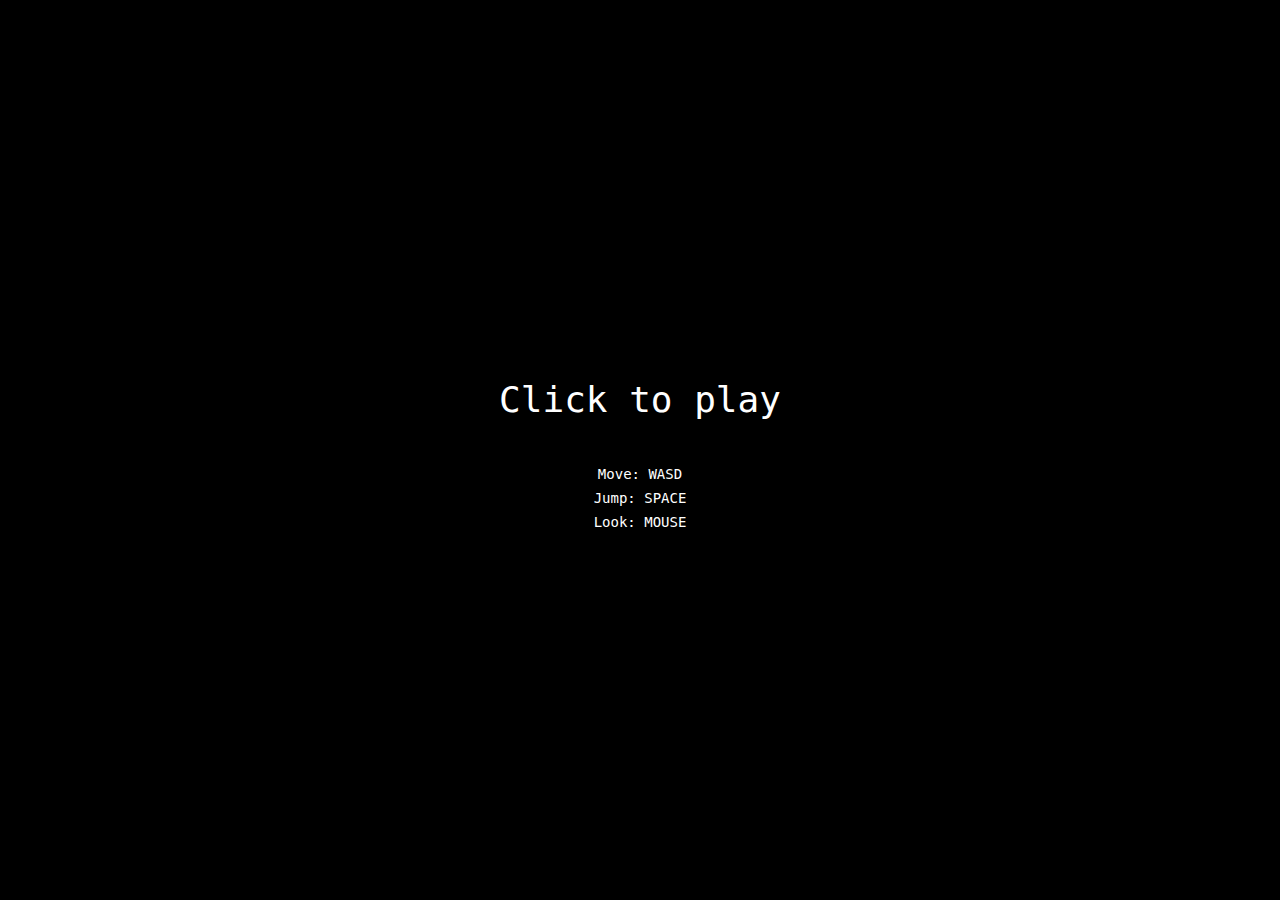
==== FP - 3D sokoban/index.html @ a09db3bf "Merapihkan directory" ====
<!DOCTYPE html>
<html>

<head>
    <meta charset="utf-8">
    <title>FP Grafika Komputer</title>
    <link type="text/css" rel="stylesheet" href="style.css">
</head>

<body>
    <div id="blocker">
        <div id="instructions">
            <p style="font-size:36px">
                Click to play
            </p>
            <p>
                Move: WASD<br />
                Jump: SPACE<br />
                Look: MOUSE
            </p>
        </div>
    </div>
</body>

</html>

<script type="module">
    import { PointerLockControls } from 'https://threejsfundamentals.org/threejs/resources/threejs/r132/examples/jsm/controls/PointerLockControls.js';
    import * as THREE from 'https://threejsfundamentals.org/threejs/resources/threejs/r132/build/three.module.js';

    import { makePlane } from './object/plane.js';

    let moveForward = false;
    let moveBackward = false;
    let moveLeft = false;
    let moveRight = false;
    let canJump = false;

    let prevTime = performance.now();
    const velocity = new THREE.Vector3();
    const direction = new THREE.Vector3();

    let camera;
    { // Camera
        camera = new THREE.PerspectiveCamera(75, window.innerWidth / window.innerHeight, 1, 1000);
        camera.position.y = 10;
    }

    let scene;
    { // Scene
        scene = new THREE.Scene();
        scene.background = new THREE.Color(0xffffff);
    }

    { // Light
        const light = new THREE.HemisphereLight(0xeeeeff, 0x777788, 0.75);
        // light.position.y = 10;
        light.position.set( 0.5, 100, 0.75 );
        scene.add(light);
    }

    { // Plane
        let textureUrl = 'floor-texture.jpg';
        let planeSize = 2000;
        let plane = makePlane(planeSize, textureUrl);
        plane.rotateX(- Math.PI / 2);
        scene.add(plane);
    }

    let controls;
    const blocker = document.getElementById('blocker');
    const instructions = document.getElementById('instructions');
    { // Pointer Lock Control
        controls = new PointerLockControls(camera, document.body)

        instructions.addEventListener('click', function () {
            controls.lock();
        });

        controls.addEventListener('lock', function () {
            instructions.style.display = 'none';
            blocker.style.display = 'none';
        });

        controls.addEventListener('unlock', function () {
            blocker.style.display = 'block';
            instructions.style.display = '';
        });

        scene.add(controls.getObject());
    }

    // On Key Up Event
    const onKeyUp = function (event) {
        switch (event.code) {
            case 'ArrowUp':
            case 'KeyW':
                moveForward = false;
                break;

            case 'ArrowLeft':
            case 'KeyA':
                moveLeft = false;
                break;

            case 'ArrowDown':
            case 'KeyS':
                moveBackward = false;
                break;

            case 'ArrowRight':
            case 'KeyD':
                moveRight = false;
                break;
        }
    };


    // On Key Down Event
    const onKeyDown = function (event) {
        switch (event.code) {
            case 'ArrowUp':
            case 'KeyW':
                moveForward = true;
                break;

            case 'ArrowLeft':
            case 'KeyA':
                moveLeft = true;
                break;

            case 'ArrowDown':
            case 'KeyS':
                moveBackward = true;
                break;

            case 'ArrowRight':
            case 'KeyD':
                moveRight = true;
                break;

            case 'Space':
                if (canJump === true) velocity.y += 250;
                canJump = false;
                break;
        }
    };


    { // Add Event to EventListener on Page
        document.addEventListener('keydown', onKeyDown);
        document.addEventListener('keyup', onKeyUp);
    }

    let renderer;
    { // Renderer
        renderer = new THREE.WebGLRenderer({ antialias: true });
        renderer.setPixelRatio(window.devicePixelRatio);
        renderer.setSize(window.innerWidth, window.innerHeight);
        document.body.appendChild(renderer.domElement);
    }

    // Resize Window Event
    function onWindowResize() {

        camera.aspect = window.innerWidth / window.innerHeight;
        camera.updateProjectionMatrix();

        renderer.setSize(window.innerWidth, window.innerHeight);

    }
    window.addEventListener('resize', onWindowResize);


    let raycaster;
    { // Raycaster
        raycaster = new THREE.Raycaster(new THREE.Vector3(), new THREE.Vector3(0, - 1, 0), 0, 10);
    }


    function animate() {

        requestAnimationFrame(animate);

        const time = performance.now();

        if (controls.isLocked === true) {

            raycaster.ray.origin.copy(controls.getObject().position);
            raycaster.ray.origin.y -= 10;

            // const intersections = raycaster.intersectObjects(objects, false);

            // const onObject = intersections.length > 0;

            const delta = (time - prevTime) / 1000;

            velocity.x -= velocity.x * 10.0 * delta;
            velocity.z -= velocity.z * 10.0 * delta;

            velocity.y -= 9.8 * 100.0 * delta; // 100.0 = mass

            direction.z = Number(moveForward) - Number(moveBackward);
            direction.x = Number(moveRight) - Number(moveLeft);
            direction.normalize(); // this ensures consistent movements in all directions

            if (moveForward || moveBackward) velocity.z -= direction.z * 400.0 * delta;
            if (moveLeft || moveRight) velocity.x -= direction.x * 400.0 * delta;

            // if (onObject === true) {

            //     velocity.y = Math.max(0, velocity.y);
            //     canJump = true;

            // }

            controls.moveRight(- velocity.x * delta);
            controls.moveForward(- velocity.z * delta);

            controls.getObject().position.y += (velocity.y * delta); // new behavior

            if (controls.getObject().position.y < 10) {

                velocity.y = 0;
                controls.getObject().position.y = 10;

                canJump = true;

            }

        }

        prevTime = time;

        renderer.render(scene, camera);

    }

    animate();

</script>
---- FP - 3D sokoban/style.css ----
body {
    margin: 0;
    background-color: #000;
	color: #fff;
	font-family: Monospace;
	font-size: 13px;
	line-height: 24px;
	overscroll-behavior: none;
}

#blocker {
    position: absolute;
    width: 100%;
    height: 100%;
    background-color: rgba(0,0,0,0.5);
}

#instructions {
    width: 100%;
    height: 100%;

    display: flex;
    flex-direction: column;
    justify-content: center;
    align-items: center;

    text-align: center;
    font-size: 14px;
    cursor: pointer;
}
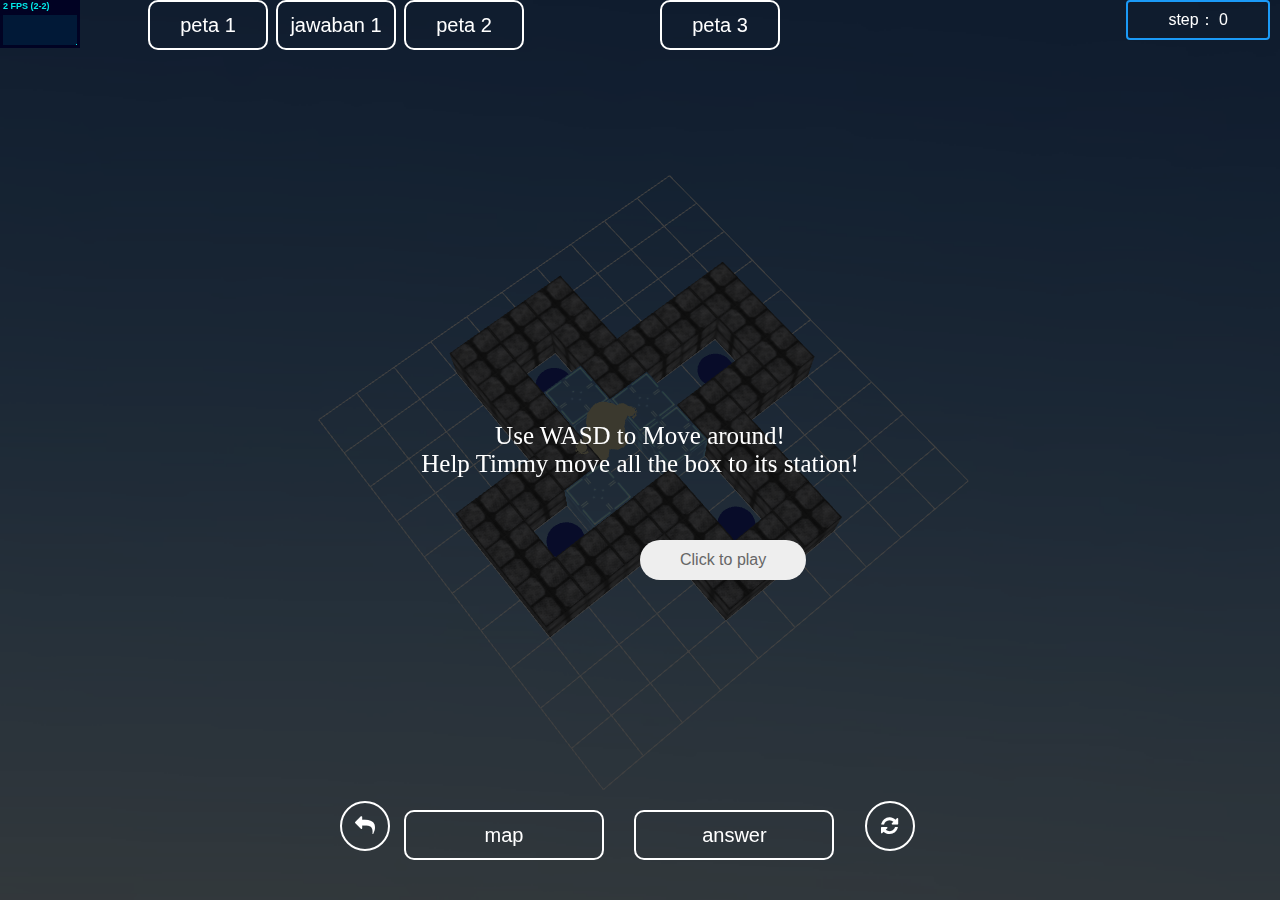
==== commit 5c753d41: "Change perspective" ====
--- a/FP - 3D sokoban/index.html
+++ b/FP - 3D sokoban/index.html
@@ -1,241 +1,129 @@
 <!DOCTYPE html>
-<html>
-
-<head>
-    <meta charset="utf-8">
-    <title>FP Grafika Komputer</title>
-    <link type="text/css" rel="stylesheet" href="style.css">
-</head>
-
-<body>
-    <div id="blocker">
-        <div id="instructions">
-            <p style="font-size:36px">
-                Click to play
-            </p>
-            <p>
-                Move: WASD<br />
-                Jump: SPACE<br />
-                Look: MOUSE
-            </p>
+<html lang="en">
+  <head>
+    <meta charset="UTF-8"/>
+    <title>
+      judul
+    </title>
+    <link rel="stylesheet" href="css/style.css"/>
+    <link rel="stylesheet" href="css/font-awesome.min.css"/>
+    <link rel="stylesheet" href="css/button.css"/>
+    <link rel="stylesheet" href="css/sweetalert2.min.css"/>
+  </head>
+  <body>
+    <div id="white">
+      <div class="loader">
+        <div class="loader-inner square-spin">
+          <div>
+          </div>
         </div>
+        <div class="text">
+          loading......
+        </div>
+      </div>
     </div>
-</body>
-
-</html>
-
-<script type="module">
-    import { PointerLockControls } from 'https://threejsfundamentals.org/threejs/resources/threejs/r132/examples/jsm/controls/PointerLockControls.js';
-    import * as THREE from 'https://threejsfundamentals.org/threejs/resources/threejs/r132/build/three.module.js';
-
-    import { makePlane } from './object/plane.js';
-
-    let moveForward = false;
-    let moveBackward = false;
-    let moveLeft = false;
-    let moveRight = false;
-    let canJump = false;
-
-    let prevTime = performance.now();
-    const velocity = new THREE.Vector3();
-    const direction = new THREE.Vector3();
-
-    let camera;
-    { // Camera
-        camera = new THREE.PerspectiveCamera(75, window.innerWidth / window.innerHeight, 1, 1000);
-        camera.position.y = 10;
-    }
-
-    let scene;
-    { // Scene
-        scene = new THREE.Scene();
-        scene.background = new THREE.Color(0xffffff);
-    }
-
-    { // Light
-        const light = new THREE.HemisphereLight(0xeeeeff, 0x777788, 0.75);
-        // light.position.y = 10;
-        light.position.set( 0.5, 100, 0.75 );
-        scene.add(light);
-    }
-
-    { // Plane
-        let textureUrl = 'floor-texture.jpg';
-        let planeSize = 2000;
-        let plane = makePlane(planeSize, textureUrl);
-        plane.rotateX(- Math.PI / 2);
-        scene.add(plane);
-    }
-
-    let controls;
-    const blocker = document.getElementById('blocker');
-    const instructions = document.getElementById('instructions');
-    { // Pointer Lock Control
-        controls = new PointerLockControls(camera, document.body)
-
-        instructions.addEventListener('click', function () {
-            controls.lock();
-        });
-
-        controls.addEventListener('lock', function () {
-            instructions.style.display = 'none';
-            blocker.style.display = 'none';
-        });
-
-        controls.addEventListener('unlock', function () {
-            blocker.style.display = 'block';
-            instructions.style.display = '';
-        });
-
-        scene.add(controls.getObject());
-    }
-
-    // On Key Up Event
-    const onKeyUp = function (event) {
-        switch (event.code) {
-            case 'ArrowUp':
-            case 'KeyW':
-                moveForward = false;
-                break;
-
-            case 'ArrowLeft':
-            case 'KeyA':
-                moveLeft = false;
-                break;
-
-            case 'ArrowDown':
-            case 'KeyS':
-                moveBackward = false;
-                break;
-
-            case 'ArrowRight':
-            case 'KeyD':
-                moveRight = false;
-                break;
-        }
-    };
+    <div id="cover">
+      <div id="instructions">
+        <p>
+            Use WASD to Move around!</br>
+            Help Timmy move all the box to its station!
+        </p>
+    </div>
+      <div id="hint">
+        <button id="hintclose" class="closebtn button button-pill">
+          Click to play
+        </button>
+      </div>
+    </div>
+    <!-- <div id="cover2">
+      <div id="hint2">
+        <p id="hinttext2">
+          hinttext2
+        </p>
+        <button id="hintclose1" class="closebtn button button-pill">
+          hitclose1
+        </button>
+      </div>
+    </div> -->
+    <button id="recover" class="button button-large button-plain button-border button-box">
+      <i class="fa fa-reply-all">
+      </i>
+    </button>
+    <canvas height="100%" width="100%" style="position: fixed; top: 0px; left: 0px; z-index: -1; opacity: 1;"  id="canvas">
+    </canvas>
+    <!-- <img id="wasd" src="img/wasd.png" title="wasd"/> -->
+    <button id="maid1" class="btn button button-large button-plain button-border button-box" >
+      peta 1
+    </button>
+    <button id="answer1" class="btn button button-large button-plain button-border button-box">
+      jawaban 1
+    </button>
+    <button id="maid2" class="btn button button-large button-plain button-border button-box">
+      peta 2
+    </button>
+    <button id="answer2" class="btn button button-large button-plain button-border button-box">
+      jawaban 2
+    </button>
+    <button id="maid3" class="btn button button-large button-plain button-border button-box">
+      peta 3
+    </button>
+    <button id="answer3" class="btn button button-large button-plain button-border button-box">
+      jawaban 3
+    </button>
+    <button id="stepnum" class="button button-glow button-border button-rounded button-primary">
+      step：
+      <span id="num">
+        0
+      </span>
+    </button>
+    <button id="back" class="button button-large button-plain button-border button-circle">
+      <i class="fa fa-reply">
+      </i>
+    </button>
 
 
-    // On Key Down Event
-    const onKeyDown = function (event) {
-        switch (event.code) {
-            case 'ArrowUp':
-            case 'KeyW':
-                moveForward = true;
-                break;
 
-            case 'ArrowLeft':
-            case 'KeyA':
-                moveLeft = true;
-                break;
+    <input id="mapfile" accept="text/plain" type="file"/>
+    <button id="map" class="button button-large button-plain button-border button-box">
+      map
+    </button>
+    <input id="answerfile" accept="text/plain" type="file"/>
+    <button id="answer" class="button button-large button-plain button-border button-box">
+      answer
+    </button>
+    <button id="refresh" class="button button-large button-plain button-border button-circle">
+      <i class="fa fa-refresh">
+      </i>
+    </button>
+   
+    <script src="js/promise.min.js"></script>
+    
+    <script src="js/three.min.js"></script>
+    
+    <script src="js/OrbitControls.js"></script>
+    
+    <script src="js/stats.min.js"></script>
+    
+    <script src="js/STLLoader.js"></script>
+   
+    <script src="js/sweetalert2.min.js"></script>
+    
+    <script src="js/globalvar.js"></script>
+    
+    <script src="js/Cube.js"></script>
+    
+    <script src="js/TRender.js"></script>
+    
+    <script src="js/animate.js"></script>
+    
+    <script src="js/operation.js"></script>
+    
+    <script src="js/UI.js"></script>
 
-            case 'ArrowDown':
-            case 'KeyS':
-                moveBackward = true;
-                break;
-
-            case 'ArrowRight':
-            case 'KeyD':
-                moveRight = true;
-                break;
-
-            case 'Space':
-                if (canJump === true) velocity.y += 250;
-                canJump = false;
-                break;
-        }
-    };
+    <!-- <script type="module">
+      import {FBXLoader} from 'https://cdn.jsdelivr.net/npm/three@0.118.1/examples/jsm/loaders/FBXLoader.js';
 
 
-    { // Add Event to EventListener on Page
-        document.addEventListener('keydown', onKeyDown);
-        document.addEventListener('keyup', onKeyUp);
-    }
-
-    let renderer;
-    { // Renderer
-        renderer = new THREE.WebGLRenderer({ antialias: true });
-        renderer.setPixelRatio(window.devicePixelRatio);
-        renderer.setSize(window.innerWidth, window.innerHeight);
-        document.body.appendChild(renderer.domElement);
-    }
-
-    // Resize Window Event
-    function onWindowResize() {
-
-        camera.aspect = window.innerWidth / window.innerHeight;
-        camera.updateProjectionMatrix();
-
-        renderer.setSize(window.innerWidth, window.innerHeight);
-
-    }
-    window.addEventListener('resize', onWindowResize);
-
-
-    let raycaster;
-    { // Raycaster
-        raycaster = new THREE.Raycaster(new THREE.Vector3(), new THREE.Vector3(0, - 1, 0), 0, 10);
-    }
-
-
-    function animate() {
-
-        requestAnimationFrame(animate);
-
-        const time = performance.now();
-
-        if (controls.isLocked === true) {
-
-            raycaster.ray.origin.copy(controls.getObject().position);
-            raycaster.ray.origin.y -= 10;
-
-            // const intersections = raycaster.intersectObjects(objects, false);
-
-            // const onObject = intersections.length > 0;
-
-            const delta = (time - prevTime) / 1000;
-
-            velocity.x -= velocity.x * 10.0 * delta;
-            velocity.z -= velocity.z * 10.0 * delta;
-
-            velocity.y -= 9.8 * 100.0 * delta; // 100.0 = mass
-
-            direction.z = Number(moveForward) - Number(moveBackward);
-            direction.x = Number(moveRight) - Number(moveLeft);
-            direction.normalize(); // this ensures consistent movements in all directions
-
-            if (moveForward || moveBackward) velocity.z -= direction.z * 400.0 * delta;
-            if (moveLeft || moveRight) velocity.x -= direction.x * 400.0 * delta;
-
-            // if (onObject === true) {
-
-            //     velocity.y = Math.max(0, velocity.y);
-            //     canJump = true;
-
-            // }
-
-            controls.moveRight(- velocity.x * delta);
-            controls.moveForward(- velocity.z * delta);
-
-            controls.getObject().position.y += (velocity.y * delta); // new behavior
-
-            if (controls.getObject().position.y < 10) {
-
-                velocity.y = 0;
-                controls.getObject().position.y = 10;
-
-                canJump = true;
-
-            }
-
-        }
-
-        prevTime = time;
-
-        renderer.render(scene, camera);
-
-    }
-
-    animate();
-
-</script>+    </script> -->
+  </body>
+</html>
--- a/FP - 3D sokoban/css/style.css
+++ b/FP - 3D sokoban/css/style.css
@@ -0,0 +1,274 @@
+/*清除白色外边距*/
+
+html, body {
+  height: 100%;
+  margin: 0;
+  padding: 0;
+  overflow: hidden;
+}
+
+body {
+  background-image: url("../img/hacker.jpg");
+  background-size: cover;
+}
+
+#white {
+  position: absolute;
+  z-index: 10;
+  background-color: white;
+  width: 100%;
+  height: 100%;
+}
+
+/* #cover, #cover2 {
+  position: absolute;
+  height: 100%;
+  width: 100%;
+  background-color: rgba(250, 250, 250, .2);
+  z-index: 3;
+} */
+
+#cover {
+  position: absolute;
+  width: 100%;
+  height: 100%;
+  background-color: rgba(0, 0, 0, 0.75);
+}
+
+#instructions {
+  width: 100%;
+  height: 100%;
+  color:rgb(255, 255, 255);
+
+  display: flex;
+  flex-direction: column;
+  justify-content: center;
+  align-items: center;
+
+  text-align: center;
+  font-size: 25px;
+  cursor: pointer;
+}
+
+#hinttext, #hinttext2 {
+  color: white;
+  position: absolute;
+  font-size: 50px;
+  left: 40%;
+  top: 30%;
+}
+
+.closebtn {
+  position: absolute;
+  top: 60%;
+  left: 50%;
+}
+
+#cover2 {
+  display: none;
+}
+
+#maid1, #maid2, #maid3, #answer1, #answer2, #answer3 {
+  width: 120px;
+  margin: 0 20px;
+}
+
+#answer2, #answer3 {
+  visibility: hidden;
+}
+
+#maid1 {
+  left: 10%;
+}
+
+#answer1 {
+  left: 20%;
+}
+
+#maid2 {
+  left: 30%;
+}
+
+#answer2 {
+  left: 40%;
+}
+
+#maid3 {
+  left: 50%;
+}
+
+#answer3 {
+  left: 60%;
+}
+
+#map, #answer, #back, #refresh, .btn {
+  display: inline-block;
+  position: absolute;
+  margin-left: 20px;
+}
+
+#map, #answer {
+  width: 200px;
+  top: 90%;
+}
+
+#back {
+  left: 25%;
+}
+
+#map {
+  left: 30%;
+}
+
+#answer {
+  left: 48%;
+}
+
+#refresh {
+  left: 66%;
+}
+
+#back, #refresh {
+  top: 89%;
+}
+
+#wasd {
+  z-index: 9;
+  position: absolute;
+  top: 50%;
+  left: 5%;
+}
+
+#stepnum {
+  position: absolute;
+  right: 10px;
+  width: auto;
+  color: white;
+}
+
+
+
+#mapfile, #answerfile {
+  display: none;
+}
+
+
+
+
+.circle {
+  width: 100px;
+  height: 100px;
+  border-radius: 50%;
+  background: -webkit-radial-gradient(bottom left, circle, #f4f655, #b8f888, #42fcfb);
+  margin: 0 auto;
+  position: relative;
+}
+
+.pie_left, .pie_right {
+  width: 100px;
+  height: 100px;
+  position: absolute;
+  top: 0;
+  left: 0;
+}
+
+.left, .right {
+  display: block;
+  width: 100px;
+  height: 100px;
+  background: #5bc6fc;
+  border-radius: 50%;
+  position: absolute;
+  top: 0;
+  left: 0;
+  /*transform:rotate(30deg);
+  */
+}
+
+.pie_right, .right {
+  clip: rect(0, auto, auto, 50px);
+}
+
+.pie_left, .left {
+  clip: rect(0, 50px, auto, 0);
+}
+
+.mask {
+  width: 80px;
+  height: 80px;
+  border-radius: 50%;
+  left: 10px;
+  top: 10px;
+  background: #07a3fa;
+  position: absolute;
+  text-align: center;
+  line-height: 80px;
+  font-size: 16px;
+  color: #fff;
+}
+
+
+@-webkit-keyframes square-spin {
+  25% {
+    -webkit-transform: perspective(100px) rotateX(180deg) rotateY(0);
+    transform: perspective(100px) rotateX(180deg) rotateY(0);
+  }
+  50% {
+    -webkit-transform: perspective(100px) rotateX(180deg) rotateY(180deg);
+    transform: perspective(100px) rotateX(180deg) rotateY(180deg);
+  }
+  75% {
+    -webkit-transform: perspective(100px) rotateX(0) rotateY(180deg);
+    transform: perspective(100px) rotateX(0) rotateY(180deg);
+  }
+  100% {
+    -webkit-transform: perspective(100px) rotateX(0) rotateY(0);
+    transform: perspective(100px) rotateX(0) rotateY(0);
+  }
+}
+
+@keyframes square-spin {
+  25% {
+    -webkit-transform: perspective(100px) rotateX(180deg) rotateY(0);
+    transform: perspective(100px) rotateX(180deg) rotateY(0);
+  }
+  50% {
+    -webkit-transform: perspective(100px) rotateX(180deg) rotateY(180deg);
+    transform: perspective(100px) rotateX(180deg) rotateY(180deg);
+  }
+  75% {
+    -webkit-transform: perspective(100px) rotateX(0) rotateY(180deg);
+    transform: perspective(100px) rotateX(0) rotateY(180deg);
+  }
+  100% {
+    -webkit-transform: perspective(100px) rotateX(0) rotateY(0);
+    transform: perspective(100px) rotateX(0) rotateY(0);
+  }
+}
+
+.square-spin>div {
+  -webkit-animation-fill-mode: both;
+  animation-fill-mode: both;
+  position: absolute;
+  left: 50%;
+  top: 50%;
+  width: 50px;
+  height: 50px;
+  background: #000000;
+  border: 1px solid black;
+  -webkit-animation: square-spin 3s 0s cubic-bezier(.09, .57, .49, .9) infinite;
+  animation: square-spin 3s 0s cubic-bezier(.09, .57, .49, .9) infinite;
+}
+
+.loader>.text {
+  position: absolute;
+  left: 50%;
+  top: 60%;
+}
+
+#recover {
+  position: absolute;
+  right: 5%;
+  top: 45%;
+  visibility: hidden;
+}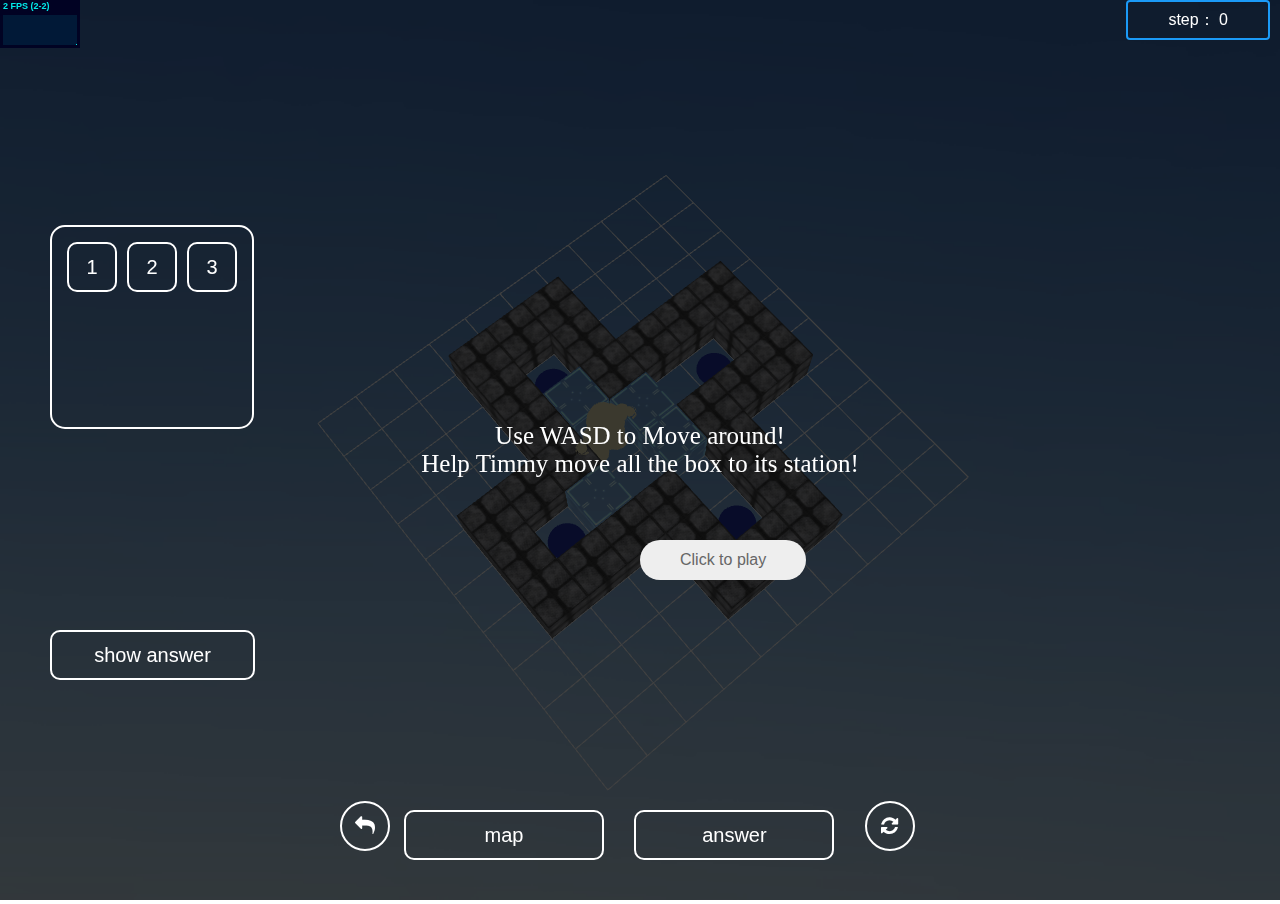
==== commit 28729c77: "Change UI layout" ====
--- a/FP - 3D sokoban/index.html
+++ b/FP - 3D sokoban/index.html
@@ -52,7 +52,18 @@
     <canvas height="100%" width="100%" style="position: fixed; top: 0px; left: 0px; z-index: -1; opacity: 1;"  id="canvas">
     </canvas>
     <!-- <img id="wasd" src="img/wasd.png" title="wasd"/> -->
-    <button id="maid1" class="btn button button-large button-plain button-border button-box" >
+
+    <div id="levels" class="levels container">
+      <button id="levelbtn1" class="level btn button button-large button-plain button-border button-box">1</button> 
+      <button id="levelbtn2" class="level btn button button-large button-plain button-border button-box">2</button> 
+      <button id="levelbtn3" class="level btn button button-large button-plain button-border button-box">3</button> 
+    </div>
+
+    <button id="answerdemo" class="btn button button-large button-plain button-border button-box" >
+      show answer
+    </button>
+
+    <!-- <button id="maid1" class="btn button button-large button-plain button-border button-box" >
       peta 1
     </button>
     <button id="answer1" class="btn button button-large button-plain button-border button-box">
@@ -69,7 +80,7 @@
     </button>
     <button id="answer3" class="btn button button-large button-plain button-border button-box">
       jawaban 3
-    </button>
+    </button> -->
     <button id="stepnum" class="button button-glow button-border button-rounded button-primary">
       step：
       <span id="num">
@@ -111,6 +122,8 @@
     <script src="js/globalvar.js"></script>
     
     <script src="js/Cube.js"></script>
+
+    <script type="" src="js/Levels.js"></script>
     
     <script src="js/TRender.js"></script>
     
--- a/FP - 3D sokoban/css/style.css
+++ b/FP - 3D sokoban/css/style.css
@@ -271,4 +271,32 @@
   right: 5%;
   top: 45%;
   visibility: hidden;
+}
+
+#levels {
+  position:absolute;
+  display: grid;
+  grid-template-rows: 50px 50px 50px;
+  grid-template-columns: 50px 50px 50px;
+  grid-gap: 10px;
+  padding: 15px;
+  left: 50px;
+  top: 25%;
+  border-width: 2px;
+  border-style: solid;
+  border-color: white;
+  border-radius: 15px;
+}
+
+.level {
+  position: relative;
+  margin: 100px;
+}
+
+#answerdemo {
+  position: absolute;
+  display: inline-block;
+  left: 50px;
+  top: 70%;
+  width: 205px;
 }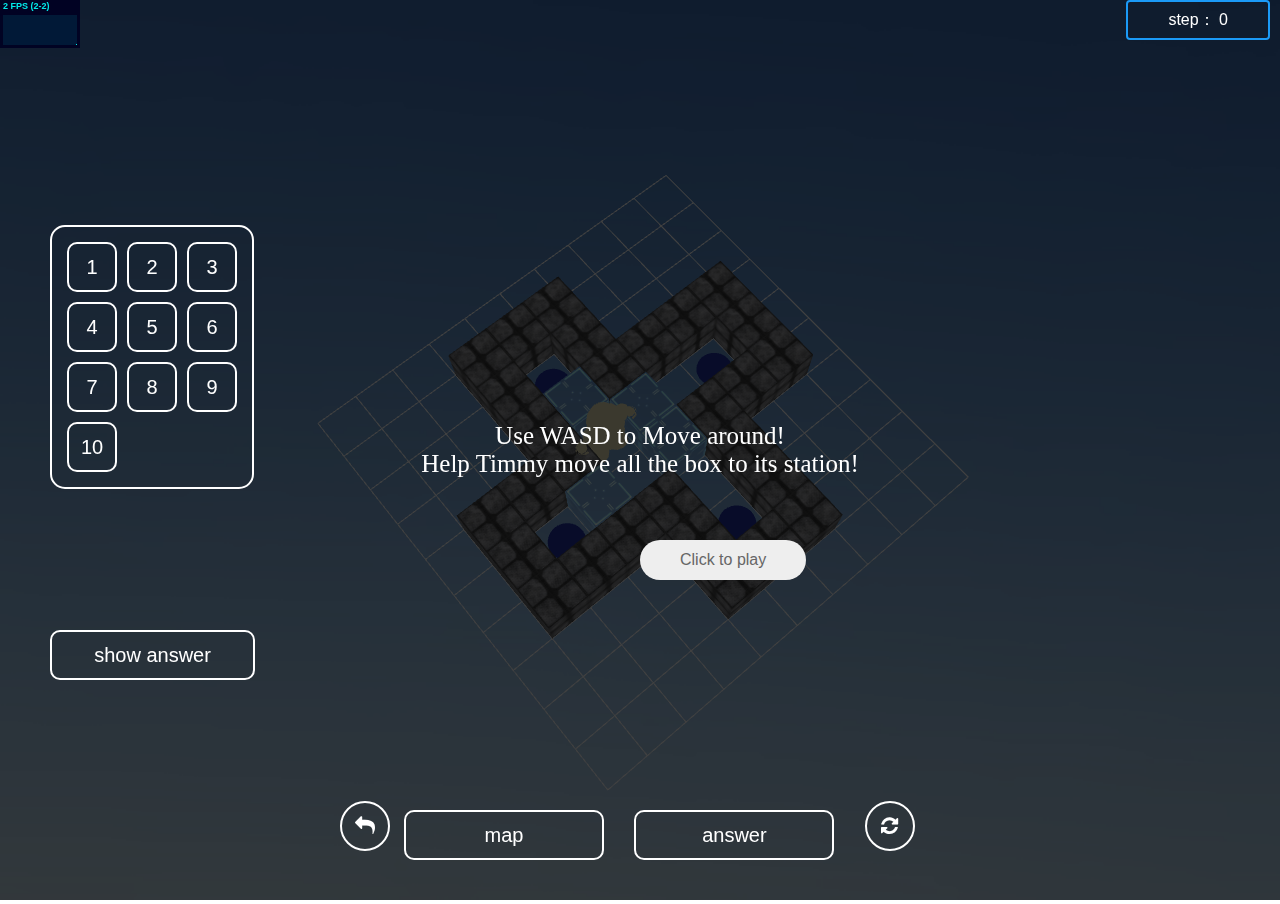
==== commit 7b0fdc48: "Add new levels" ====
--- a/FP - 3D sokoban/index.html
+++ b/FP - 3D sokoban/index.html
@@ -57,6 +57,13 @@
       <button id="levelbtn1" class="level btn button button-large button-plain button-border button-box">1</button> 
       <button id="levelbtn2" class="level btn button button-large button-plain button-border button-box">2</button> 
       <button id="levelbtn3" class="level btn button button-large button-plain button-border button-box">3</button> 
+      <button id="levelbtn4" class="level btn button button-large button-plain button-border button-box">4</button> 
+      <button id="levelbtn5" class="level btn button button-large button-plain button-border button-box">5</button> 
+      <button id="levelbtn6" class="level btn button button-large button-plain button-border button-box">6</button> 
+      <button id="levelbtn7" class="level btn button button-large button-plain button-border button-box">7</button> 
+      <button id="levelbtn8" class="level btn button button-large button-plain button-border button-box">8</button> 
+      <button id="levelbtn9" class="level btn button button-large button-plain button-border button-box">9</button> 
+      <button id="levelbtn10" class="level btn button button-large button-plain button-border button-box">10</button> 
     </div>
 
     <button id="answerdemo" class="btn button button-large button-plain button-border button-box" >
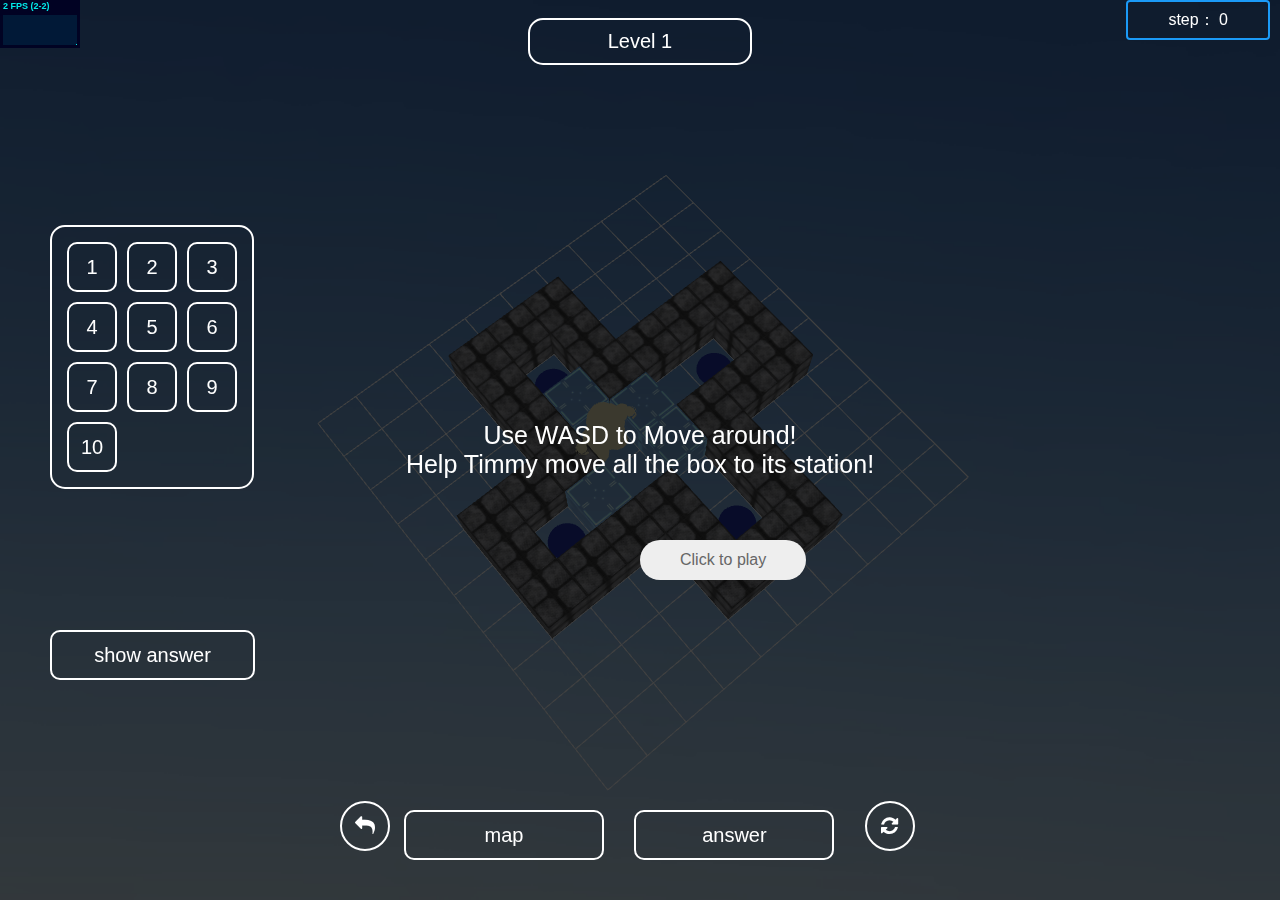
==== commit f1f11be7: "Add level title" ====
--- a/FP - 3D sokoban/index.html
+++ b/FP - 3D sokoban/index.html
@@ -52,8 +52,10 @@
     <canvas height="100%" width="100%" style="position: fixed; top: 0px; left: 0px; z-index: -1; opacity: 1;"  id="canvas">
     </canvas>
     <!-- <img id="wasd" src="img/wasd.png" title="wasd"/> -->
+    
+    <div id="level-title">Level 1</div>
 
-    <div id="levels" class="levels container">
+    <div id="levels">
       <button id="levelbtn1" class="level btn button button-large button-plain button-border button-box">1</button> 
       <button id="levelbtn2" class="level btn button button-large button-plain button-border button-box">2</button> 
       <button id="levelbtn3" class="level btn button button-large button-plain button-border button-box">3</button> 
@@ -70,24 +72,6 @@
       show answer
     </button>
 
-    <!-- <button id="maid1" class="btn button button-large button-plain button-border button-box" >
-      peta 1
-    </button>
-    <button id="answer1" class="btn button button-large button-plain button-border button-box">
-      jawaban 1
-    </button>
-    <button id="maid2" class="btn button button-large button-plain button-border button-box">
-      peta 2
-    </button>
-    <button id="answer2" class="btn button button-large button-plain button-border button-box">
-      jawaban 2
-    </button>
-    <button id="maid3" class="btn button button-large button-plain button-border button-box">
-      peta 3
-    </button>
-    <button id="answer3" class="btn button button-large button-plain button-border button-box">
-      jawaban 3
-    </button> -->
     <button id="stepnum" class="button button-glow button-border button-rounded button-primary">
       step：
       <span id="num">
@@ -130,7 +114,7 @@
     
     <script src="js/Cube.js"></script>
 
-    <script type="" src="js/Levels.js"></script>
+    <script src="js/Levels.js"></script>
     
     <script src="js/TRender.js"></script>
     
--- a/FP - 3D sokoban/css/style.css
+++ b/FP - 3D sokoban/css/style.css
@@ -10,6 +10,7 @@
 body {
   background-image: url("../img/hacker.jpg");
   background-size: cover;
+  font-family: Arial, Helvetica, sans-serif;
 }
 
 #white {
@@ -299,4 +300,22 @@
   left: 50px;
   top: 70%;
   width: 205px;
-}+}
+
+#level-title {
+  visibility: visible;
+  position: absolute;
+  top: 2%;
+  left: 50%;
+  padding: 10px;
+  font-size: 20px;
+  color: white;
+  text-align: center;
+  -webkit-transform: translateX(-50%);
+  transform: translateX(-50%);
+  border-width: 2px;
+  border-style: solid;
+  border-color: white;
+  border-radius: 15px;
+  width: 200px;
+} 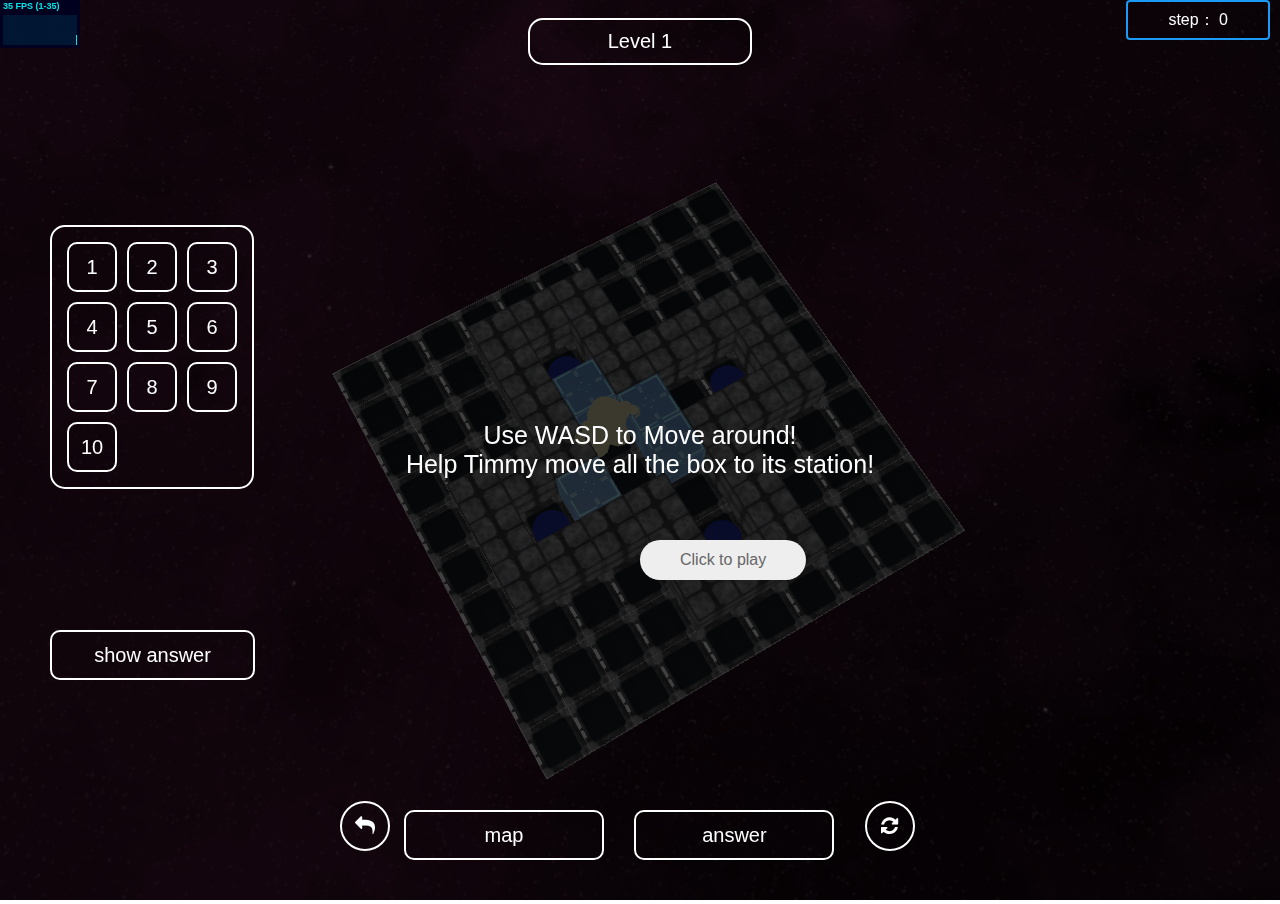
==== commit d5cc97a0: "Ganti judul" ====
--- a/FP - 3D sokoban/index.html
+++ b/FP - 3D sokoban/index.html
@@ -3,7 +3,7 @@
   <head>
     <meta charset="UTF-8"/>
     <title>
-      judul
+      3D Sokoban
     </title>
     <link rel="stylesheet" href="css/style.css"/>
     <link rel="stylesheet" href="css/font-awesome.min.css"/>
